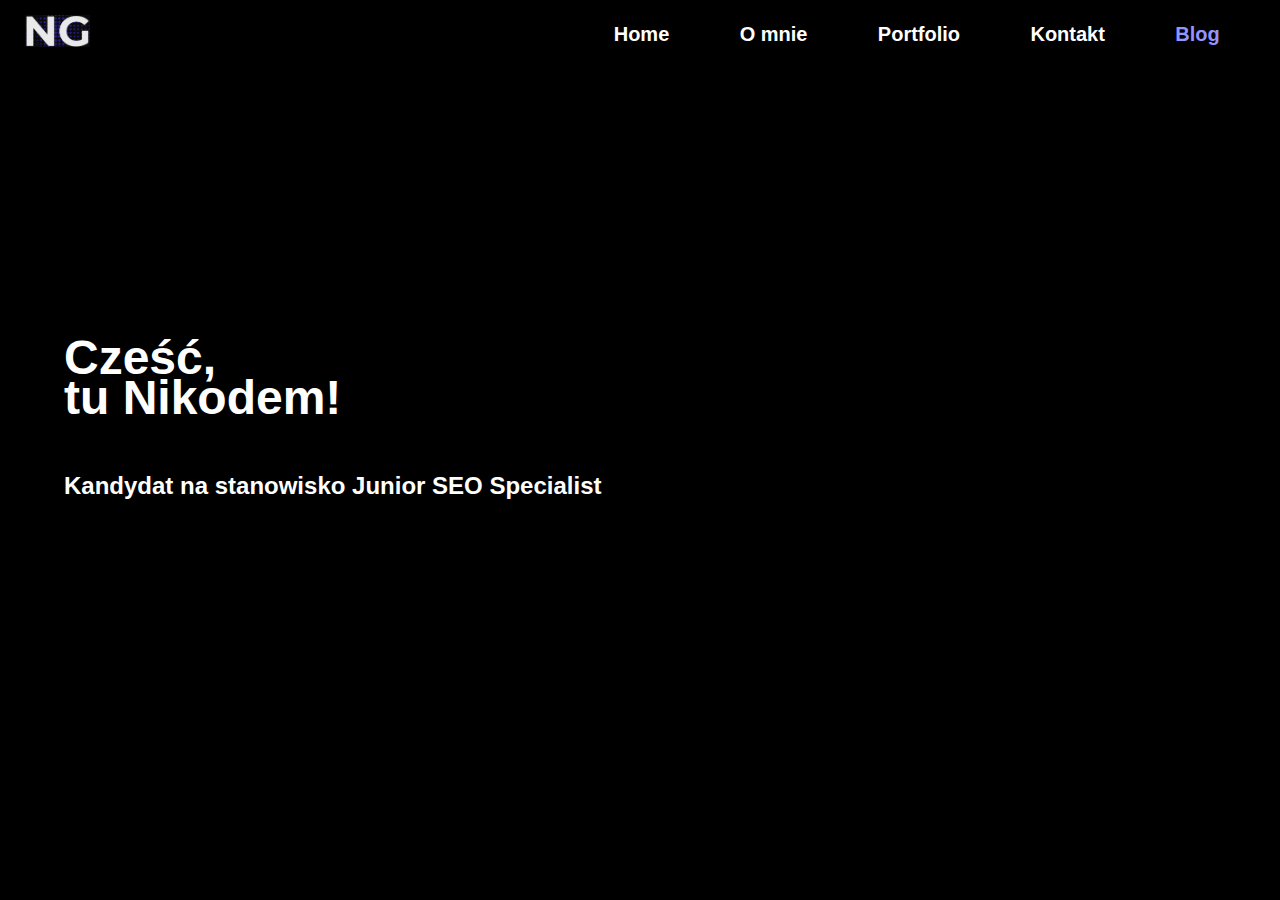
==== nikodemgabler.com/index.html @ 6d81a5ad "first adding" ====
<!DOCTYPE html>
<html lang="en">
<head>
    <meta charset="UTF-8">
    <meta http-equiv="X-UA-Compatible" content="IE=edge">
    <meta name="viewport" content="width=device-width, initial-scale=1.0">
    <link rel="stylesheet" type="text/css" href="style.css">
    <link rel="stylesheet" type="text/css" href="style2.css">

    <title>Nikodem Gabler - Junior SEO Specialist</title>
</head>
<body>
    
<nav class="main-nav">
        <a href="#" class="mobile-logo"><img src="images/logo-mobile.png" alt="zdjecie-nikodem-gabler-mobile-logo"></a>

        <ul>
            <li><a href="#">Home</a></li>
            <li><a href="#">O mnie</a></li>
            <li><a href="#">Portfolio</a></li>
            <li><a href="#">Kontakt</a></li>
            <li><a href="#">Blog</a></li>
        </ul>

        <button class="burger">
            <div class="line"></div>
            <div class="line"></div>
        </button>
</nav>

<section class="main-section">
    <!-- <div class="square"></div> -->
    <h1>Cześć,<br> tu Nikodem!<br><br><strong>Kandydat na stanowisko Junior SEO Specialist</strong></h1>
</section>






<script>
    const mobileNav = document.querySelector('ul');
    const burgerIcon = document.querySelector('.burger');

    burgerIcon.addEventListener('click', function(){
        mobileNav.classList.toggle('active');
        burgerIcon.classList.toggle('active');
    })
</script>
</body>
</html>
---- nikodemgabler.com/style.css ----
body{
    margin: 0;
    padding: 0;
    box-sizing: border-box;
    background-color: black;
    color: white;
}

html{
    font-size: 10px;
    overflow-x: hidden;
    font-family: Geneva, Tahoma, sans-serif;    
}
h1{
    color: white;
}

            /* NAV STYLING */
nav {
    display: flex;
    justify-content: space-between;
    align-items: center;
    height: 2vh;
    padding: 2.5rem;
    /* border-bottom: 1px solid white; */
    position: relative;
}

nav a {
    color: white;
    font-size: 2.5rem;
}

.main-nav .mobile-logo img{
    width: 6.5rem;
}

.main-nav ul {
    position: absolute;
    display: flex;
    width: 100%;
    right: 0;
    top: 60px;
    height: 92vh;
    flex-direction: column;
    text-align: center;
    transform:translate(100%);
    transition: .5s ease-in-out;
    justify-content: space-around;
    list-style-type: none;

    
}
ul.active {
    transform: translate(0%);
    z-index: 999;
    background-color: black;
}

.main-nav ul li a{
    text-decoration: none;
    transition: .3s ease-in-out;
}

.main-nav ul li a::after{
    content: '';
    display: block;
    position: absolute;
    left: 50vw;
    height: 2px;
    width: 0;
    background: rgb(190, 190, 190);
    transition: .3s ease-in-out;
}

.main-nav ul li a:hover::after{
    width: 84px;
    transition: .3s ease-in-out;
}


.main-nav ul li:last-child a:hover::after{
    background: rgb(148, 148, 255);
}

.main-nav ul li:last-child a{
    color: rgb(148, 148, 255);
}

.main-nav .burger {
    background: transparent;
    border: none;
    outline: none;
    cursor: pointer;
}

.main-nav .burger .line {
    width: 3em;
    margin: 10px;
    height: 0.3em;
    border-radius: 20px;
    background: white;
    transition: .3s ease-in-out;
}

.main-nav .burger.active .line:first-child{
    transform: rotate(-406deg) translateY(10px);
}
.main-nav .burger.active .line:last-child{
    transform: rotate(406deg) translateY(-10px);
}

@media only screen and (min-width: 1000px) {
    
    .main-nav ul {
        list-style-type: none;
        display: flex;
        position: relative;
        width: 55%;
        justify-content: space-around;
        align-items: center;
        flex-direction: row;
        top: 0;

        transform: translate(0%);
    }

    .main-nav ul li a {
        text-decoration: none;
        font-size: 2rem;
        font-weight: bold;

        position: relative;
        padding: 0.4rem;
        
    }
    
    .main-nav ul li a::after {
        content: '';
        position: absolute;
        bottom: 0;
        left: 2px;
        width: 0%;
        background-color: white;
        height: .15em;
        border-radius: 10px;
        transition: .3s ease-in-out;
    }

    .main-nav ul li:last-child a:hover::after{
        background: rgb(148, 148, 255);
    }
    
    .main-nav ul li a:hover::after{
        width: 100%;
    }

    .main-nav ul li:last-child a{
        color: rgb(148, 148, 255);
    }

    .burger{
        display: none;
    }
}
---- nikodemgabler.com/style2.css ----
body{
    height: 100vh;
    overflow: hidden;
}

.main-section{
    position: relative;
    display: flex;
    flex-direction: column;
    margin-right: 5%;
    margin-left: 5%;
}

.main-section .square{
    width: 150px;
    height: 90px;
    background-color: navy;
    position: absolute;
    z-index: 0;
    top: 150px;
    left: 100px;
}


.main-section h1{
    text-justify: center;
    margin-top: 30vh;
    margin-right: auto;
    margin-left: auto;
    width: 100%;
    font-size: 48px;   
    line-height: 40px;
    z-index: 99;
}

.main-section h1 strong{
    font-size: 24px;
    line-height: 30px;
}




@media screen and (min-width: 405px){

    .main-section .nikodem-photo{
        margin-top: 10%;
    }
}
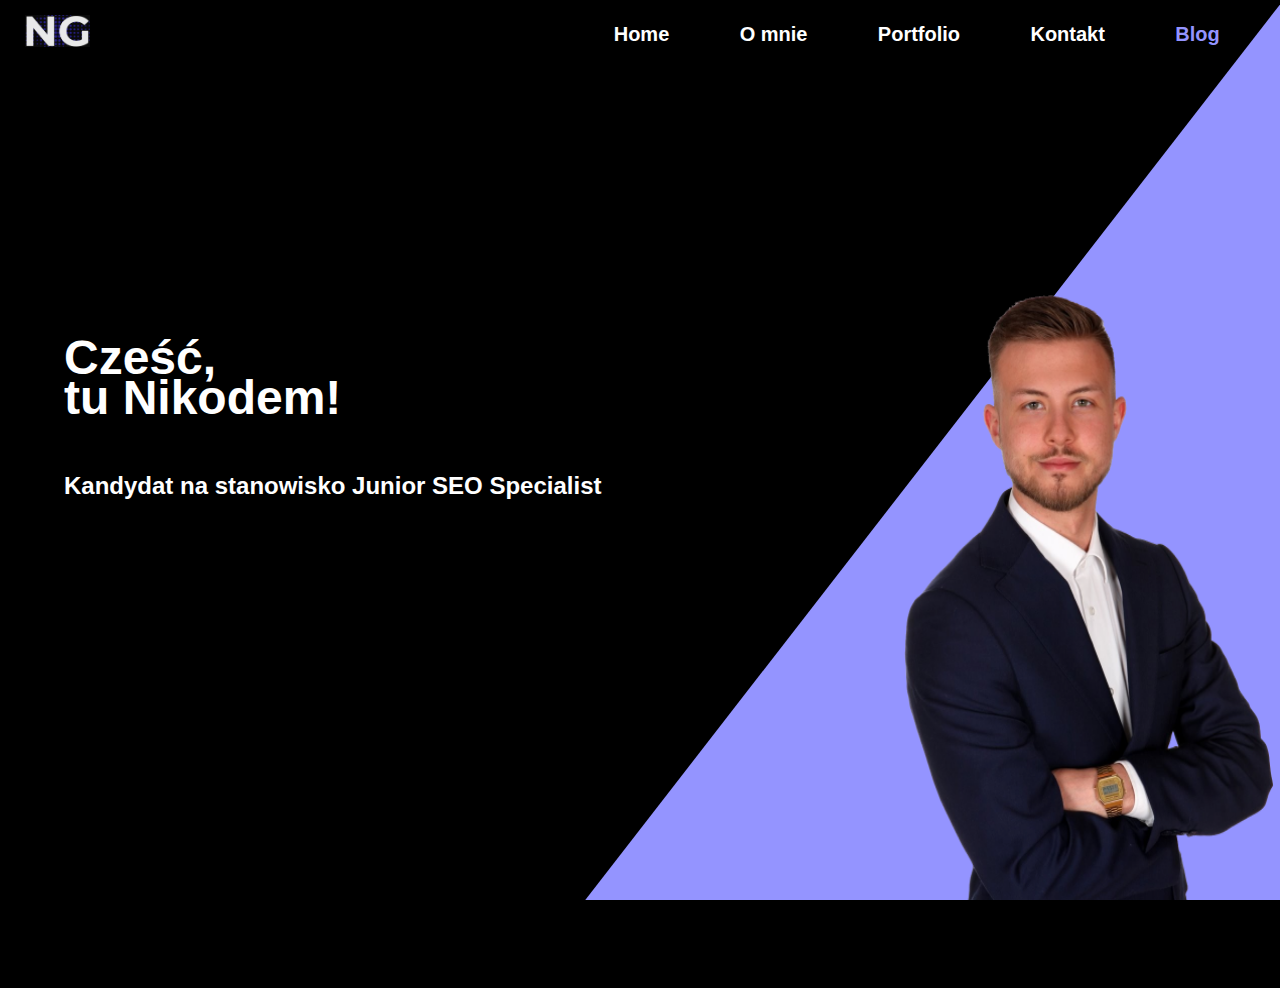
==== commit b5359ae3: "new v" ====
--- a/nikodemgabler.com/index.html
+++ b/nikodemgabler.com/index.html
@@ -7,6 +7,7 @@
     <link rel="stylesheet" type="text/css" href="style.css">
     <link rel="stylesheet" type="text/css" href="style2.css">
 
+    <script src="myscript.js"></script>
     <title>Nikodem Gabler - Junior SEO Specialist</title>
 </head>
 <body>
@@ -15,8 +16,8 @@
         <a href="#" class="mobile-logo"><img src="images/logo-mobile.png" alt="zdjecie-nikodem-gabler-mobile-logo"></a>
 
         <ul>
-            <li><a href="#">Home</a></li>
-            <li><a href="#">O mnie</a></li>
+            <li><a href="index.html">Home</a></li>
+            <li><a href="o-mnie.html">O mnie</a></li>
             <li><a href="#">Portfolio</a></li>
             <li><a href="#">Kontakt</a></li>
             <li><a href="#">Blog</a></li>
@@ -31,9 +32,10 @@
 <section class="main-section">
     <!-- <div class="square"></div> -->
     <h1>Cześć,<br> tu Nikodem!<br><br><strong>Kandydat na stanowisko Junior SEO Specialist</strong></h1>
+    <div class="arrow-up"></div>
+
+    <div class="my-photo"><img src="images/Nikodem-Gabler-zdjecie.png"></div>
 </section>
-
-
 
 
 
@@ -47,5 +49,7 @@
         burgerIcon.classList.toggle('active');
     })
 </script>
+
+
 </body>
 </html>--- a/nikodemgabler.com/style.css
+++ b/nikodemgabler.com/style.css
@@ -24,6 +24,7 @@
     padding: 2.5rem;
     /* border-bottom: 1px solid white; */
     position: relative;
+    z-index: 9999;
 }
 
 nav a {
@@ -117,6 +118,7 @@
         display: flex;
         position: relative;
         width: 55%;
+        height: 100%;
         justify-content: space-around;
         align-items: center;
         flex-direction: row;
--- a/nikodemgabler.com/style2.css
+++ b/nikodemgabler.com/style2.css
@@ -31,6 +31,7 @@
     font-size: 48px;   
     line-height: 40px;
     z-index: 99;
+    height: 58vh;
 }
 
 .main-section h1 strong{
@@ -39,6 +40,20 @@
 }
 
 
+.main-section .arrow-up {
+    position: absolute;
+    top: -7em;
+    right: -6%;
+    width: 0; 
+    height: 0; 
+    border-left: 60vw solid transparent;
+    
+    border-bottom: 110vh solid rgb(148, 148, 255);
+  }
+  
+  .main-section .my-photo img{ 
+      display: none;
+  }
 
 
 @media screen and (min-width: 405px){
@@ -46,4 +61,30 @@
     .main-section .nikodem-photo{
         margin-top: 10%;
     }
+}
+
+@media screen and (min-width: 1000px) {
+    .main-section .my-photo {
+        z-index: 1;
+        width: 35%;
+        height: 80%;
+  
+        position: absolute;
+        right: -6%;
+        bottom: -2%;
+
+        object-fit: cover;
+        object-position: center center;
+        opacity: 1;
+        transition: opacity 500ms ease 0s;
+
+        text-align: center;
+        text-justify: center;
+    }
+  
+    .main-section .my-photo img{
+        display: block;
+        width: 100%;
+        height: 100%;
+    }
 }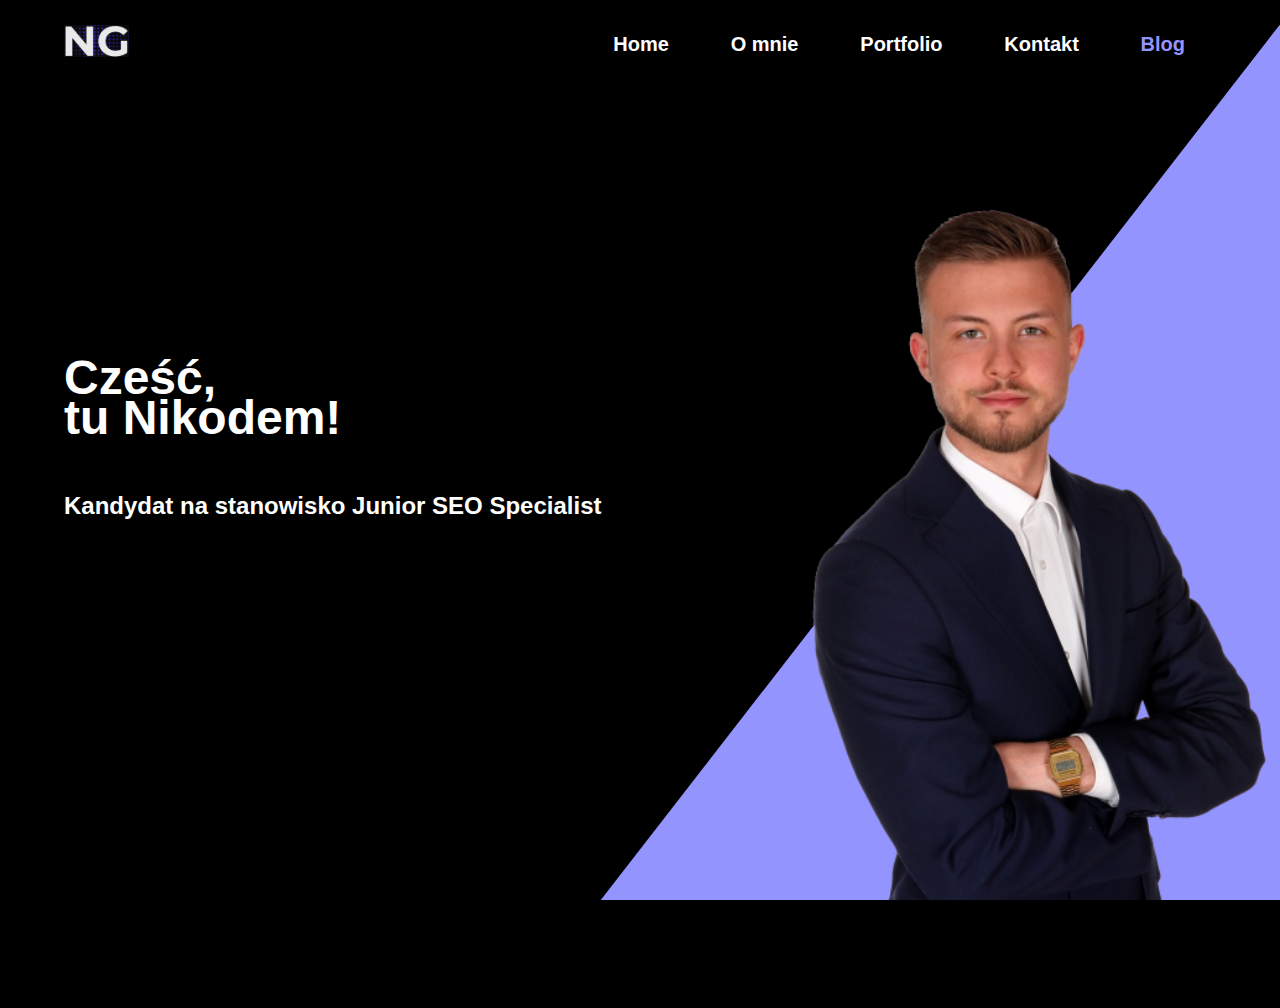
==== commit 261e8076: "next added variables" ====
--- a/nikodemgabler.com/index.html
+++ b/nikodemgabler.com/index.html
@@ -19,7 +19,7 @@
             <li><a href="index.html">Home</a></li>
             <li><a href="o-mnie.html">O mnie</a></li>
             <li><a href="#">Portfolio</a></li>
-            <li><a href="#">Kontakt</a></li>
+            <li><a href="contact.html">Kontakt</a></li>
             <li><a href="#">Blog</a></li>
         </ul>
 
@@ -29,12 +29,13 @@
         </button>
 </nav>
 
+<div class="my-photo"></div>
+
 <section class="main-section">
-    <!-- <div class="square"></div> -->
     <h1>Cześć,<br> tu Nikodem!<br><br><strong>Kandydat na stanowisko Junior SEO Specialist</strong></h1>
     <div class="arrow-up"></div>
 
-    <div class="my-photo"><img src="images/Nikodem-Gabler-zdjecie.png"></div>
+    
 </section>
 
 
--- a/nikodemgabler.com/style.css
+++ b/nikodemgabler.com/style.css
@@ -21,10 +21,13 @@
     justify-content: space-between;
     align-items: center;
     height: 2vh;
-    padding: 2.5rem;
+    padding: 3.5rem 0 3.5rem 0;
     /* border-bottom: 1px solid white; */
     position: relative;
     z-index: 9999;
+    margin-right: 5%;
+    margin-left: 5%;
+
 }
 
 nav a {
@@ -154,7 +157,7 @@
     }
     
     .main-nav ul li a:hover::after{
-        width: 100%;
+        width: 95%;
     }
 
     .main-nav ul li:last-child a{
--- a/nikodemgabler.com/style2.css
+++ b/nikodemgabler.com/style2.css
@@ -64,27 +64,20 @@
 }
 
 @media screen and (min-width: 1000px) {
-    .main-section .my-photo {
-        z-index: 1;
-        width: 35%;
-        height: 80%;
-  
-        position: absolute;
-        right: -6%;
-        bottom: -2%;
 
-        object-fit: cover;
-        object-position: center center;
-        opacity: 1;
-        transition: opacity 500ms ease 0s;
+    .my-photo{
+         width: 55vh;
+         z-index: 1;
+         height: 100%;
+         position: absolute;
+         right: 0;
+         bottom: 0;
+         text-align: end;
 
-        text-align: center;
-        text-justify: center;
-    }
-  
-    .main-section .my-photo img{
-        display: block;
-        width: 100%;
-        height: 100%;
+
+         background-image: url("images/Nikodem-Gabler-zdjecie.png");
+         background-size: 100%;
+         background-repeat: no-repeat;
+         background-position: bottom;
     }
 }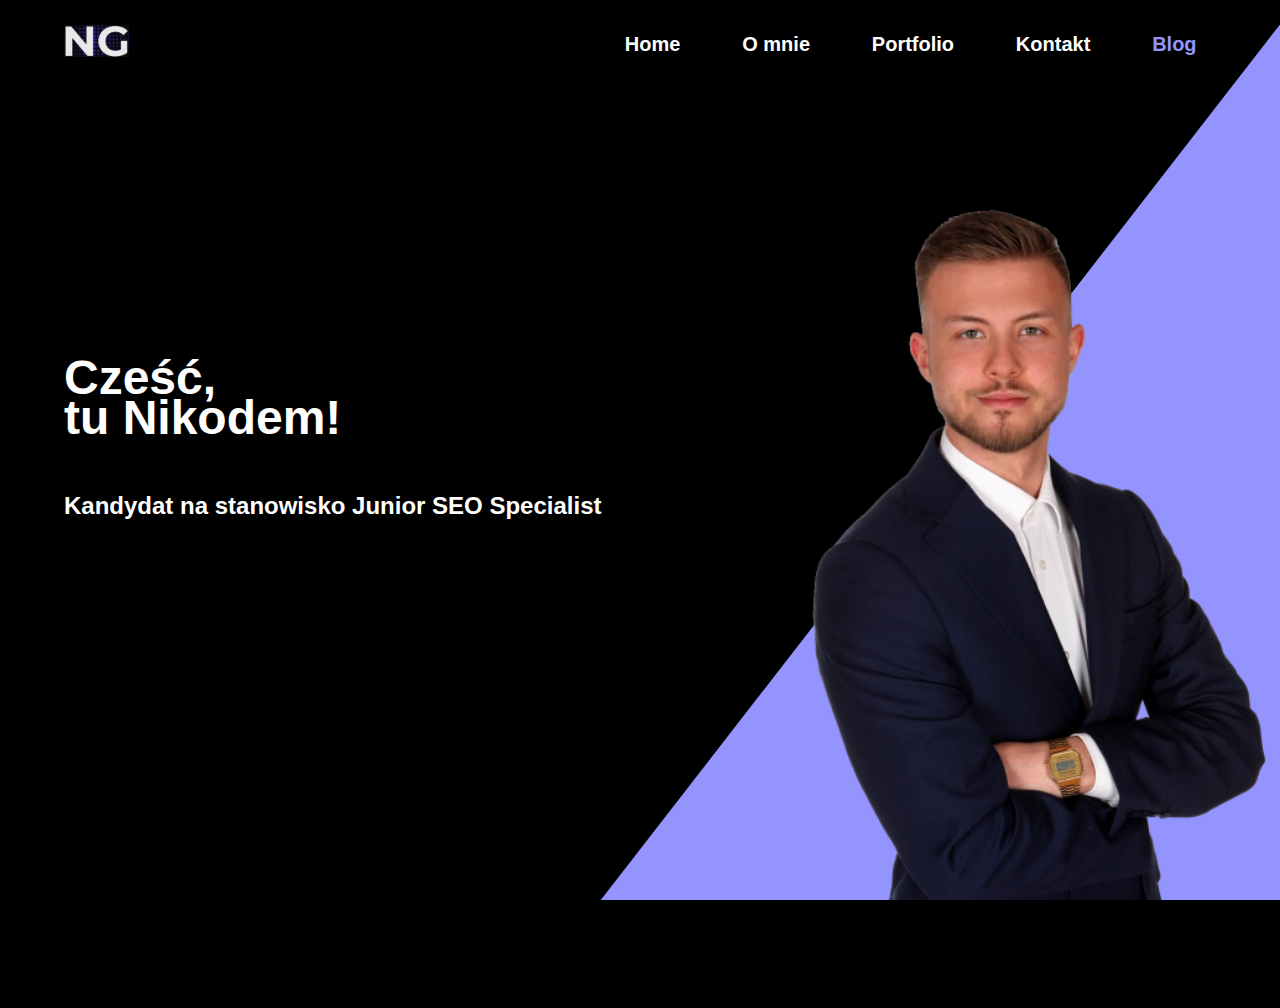
==== commit d9b2eb7e: "almost finished" ====
--- a/nikodemgabler.com/index.html
+++ b/nikodemgabler.com/index.html
@@ -18,9 +18,9 @@
         <ul>
             <li><a href="index.html">Home</a></li>
             <li><a href="o-mnie.html">O mnie</a></li>
-            <li><a href="#">Portfolio</a></li>
+            <li><a href="portfolio.html">Portfolio</a></li>
             <li><a href="contact.html">Kontakt</a></li>
-            <li><a href="#">Blog</a></li>
+            <li><a href="blog.html">Blog</a></li>
         </ul>
 
         <button class="burger">
--- a/nikodemgabler.com/style.css
+++ b/nikodemgabler.com/style.css
@@ -4,6 +4,7 @@
     box-sizing: border-box;
     background-color: black;
     color: white;
+    font-family: Arial, Helvetica, sans-serif;
 }
 
 html{
@@ -42,18 +43,17 @@
 .main-nav ul {
     position: absolute;
     display: flex;
-    width: 100%;
-    right: 0;
+    width: 100vw;
+    right: -6%;
     top: 60px;
-    height: 92vh;
+    height: 95vh;
     flex-direction: column;
     text-align: center;
     transform:translate(100%);
     transition: .5s ease-in-out;
     justify-content: space-around;
     list-style-type: none;
-
-    
+    margin: 0;
 }
 ul.active {
     transform: translate(0%);
@@ -126,7 +126,7 @@
         align-items: center;
         flex-direction: row;
         top: 0;
-
+        margin-right: 5%;
         transform: translate(0%);
     }
 
